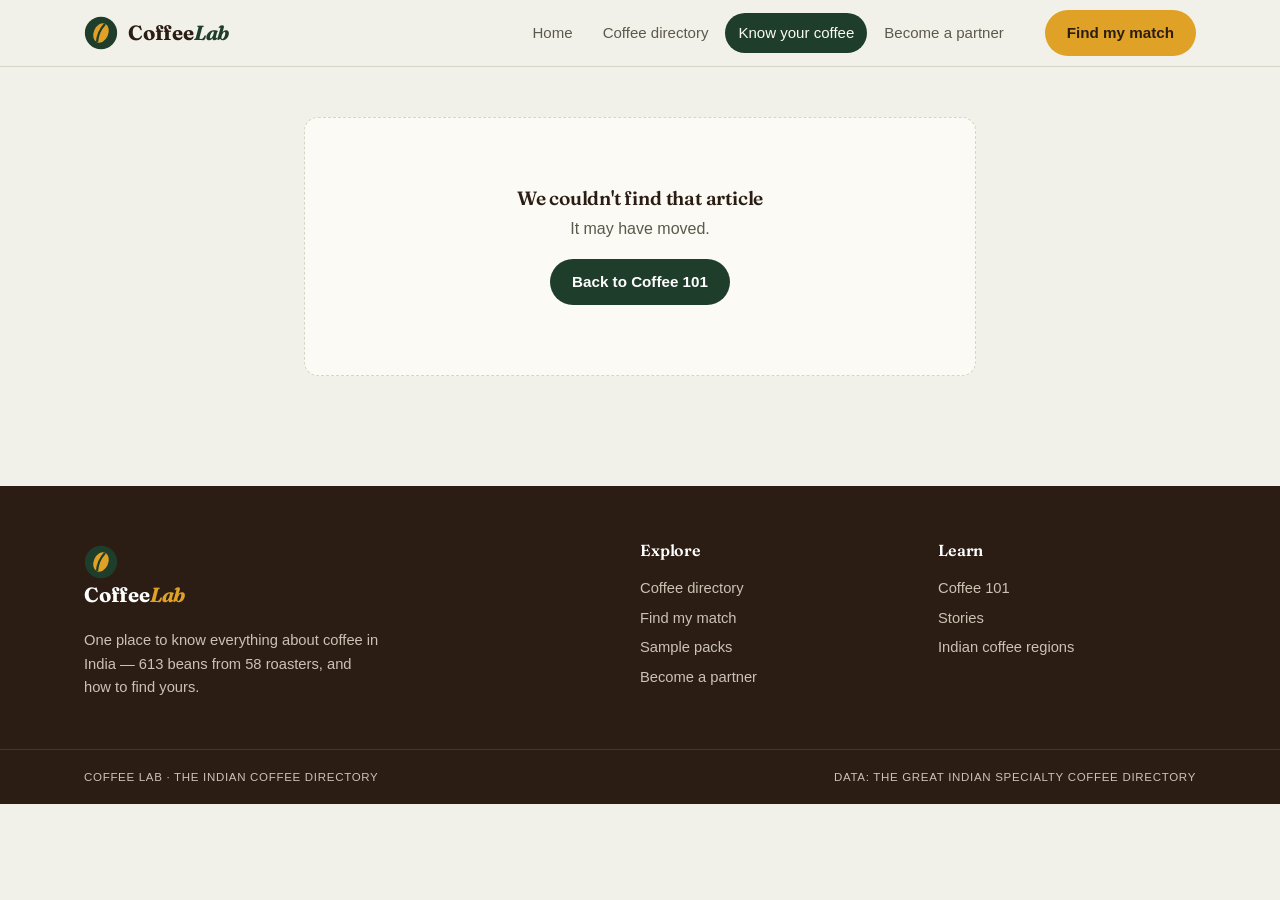
==== article.html @ e452d6aa "Add files via upload" ====
<!DOCTYPE html>
<html lang="en">
<head>
<meta charset="UTF-8">
<meta name="viewport" content="width=device-width, initial-scale=1.0">
<title>Article — Coffee Lab</title>
<link rel="preconnect" href="https://fonts.googleapis.com">
<link rel="preconnect" href="https://fonts.gstatic.com" crossorigin>
<link href="https://fonts.googleapis.com/css2?family=Fraunces:ital,opsz,wght@0,9..144,400;0,9..144,600;0,9..144,700;1,9..144,600&display=swap" rel="stylesheet">
<link rel="stylesheet" href="css/style.css">
<link rel="icon" href='data:image/svg+xml,<svg xmlns="http://www.w3.org/2000/svg" viewBox="0 0 40 40"><circle cx="20" cy="20" r="19" fill="%231F3D2B"/><ellipse cx="20" cy="20" rx="8.5" ry="12" fill="%23DFA126" transform="rotate(24 20 20)"/></svg>'>
</head>
<body>
<header class="site-header" id="site-header"></header>

<main>
  <article class="article-shell" id="article"></article>
</main>

<footer class="site-footer" id="site-footer"></footer>

<script src="js/data.js"></script>
<script src="js/content.js"></script>
<script src="js/app.js"></script>
<script>
const id = new URLSearchParams(location.search).get("id");
const a = ARTICLES.find(x => x.id === id);
const el = document.getElementById("article");
renderChrome(a && a.type === "story" ? "blogs" : "learn");

if (!a){
  el.innerHTML = `<div class="empty-state"><h3>We couldn't find that article</h3>
    <p>It may have moved.</p><a class="btn btn-primary" href="learn.html">Back to Coffee 101</a></div>`;
} else {
  document.title = `${a.title} — Coffee Lab`;
  const backHref = a.type === "story" ? "blogs.html" : "learn.html";
  const backLabel = a.type === "story" ? "Stories" : "Coffee 101";
  const siblings = ARTICLES.filter(x => x.type === a.type);
  const i = siblings.findIndex(x => x.id === a.id);
  const next = siblings[(i + 1) % siblings.length];

  el.innerHTML = `
    <nav class="crumbs" style="padding:0 0 22px" aria-label="Breadcrumb">
      <a href="index.html">Home</a> / <a href="${backHref}">${backLabel}</a> / <span>${esc(a.title)}</span>
    </nav>
    <span class="article-meta">${esc(a.tag)}<i class="dot"></i>${a.minutes} min read</span>
    <h1 style="margin-top:12px">${esc(a.title)}</h1>
    <p class="standfirst">${esc(a.standfirst)}</p>
    ${a.img ? `<figure class="article-hero"><img src="${a.img}" alt="${esc(a.imgAlt || "")}" loading="lazy"></figure>` : ""}
    <div class="article-body">
      ${a.body.map(([t, txt]) => t === "h2" ? `<h2>${esc(txt)}</h2>` : `<p>${esc(txt)}</p>`).join("")}
    </div>
    <div class="article-footer">
      <a class="btn btn-ghost" href="${backHref}">← All ${backLabel.toLowerCase()}</a>
      <a class="btn btn-primary" href="article.html?id=${next.id}">Next: ${esc(next.title)} →</a>
    </div>`;
}
</script>
</body>
</html>
---- css/style.css ----
@font-face{
  font-family:"Manrope";
  src:url("../assets/fonts/Manrope-ExtraLight.ttf") format("truetype");
  font-weight:200; font-style:normal; font-display:swap;
}
@font-face{
  font-family:"Manrope";
  src:url("../assets/fonts/Manrope-Light.ttf") format("truetype");
  font-weight:300; font-style:normal; font-display:swap;
}
@font-face{
  font-family:"Manrope";
  src:url("../assets/fonts/Manrope-Regular.ttf") format("truetype");
  font-weight:400; font-style:normal; font-display:swap;
}
@font-face{
  font-family:"Manrope";
  src:url("../assets/fonts/Manrope-Medium.ttf") format("truetype");
  font-weight:500; font-style:normal; font-display:swap;
}
@font-face{
  font-family:"Manrope";
  src:url("../assets/fonts/Manrope-SemiBold.ttf") format("truetype");
  font-weight:600; font-style:normal; font-display:swap;
}
@font-face{
  font-family:"Manrope";
  src:url("../assets/fonts/Manrope-Bold.ttf") format("truetype");
  font-weight:700; font-style:normal; font-display:swap;
}
@font-face{
  font-family:"Manrope";
  src:url("../assets/fonts/Manrope-ExtraBold.ttf") format("truetype");
  font-weight:800; font-style:normal; font-display:swap;
}

/* ============================================================
   COFFEE LAB — design system
   Direction: "estate ledger meets modern tasting room"
   Palette drawn from the coffee plant's own states:
   canopy (green leaf) · roast (bean) · mist (paper) · marigold (accent)
   ============================================================ */

:root{
  --canopy:      #1F3D2B;   /* deep Western-Ghats green */
  --canopy-2:    #2C5238;
  --roast:       #2B1D14;   /* dark roasted bean */
  --roast-2:     #4A3423;
  --mist:        #F2F1E9;   /* pale leaf-tinted paper (page bg) */
  --mist-2:      #E9E8DC;
  --card:        #FBFAF4;
  --marigold:    #DFA126;   /* turmeric/marigold accent */
  --marigold-2:  #B67F14;
  --berry:       #96453B;   /* coffee-cherry red, used sparingly */
  --ink:         #23201A;
  --ink-soft:    #5D584C;
  --line:        #D8D5C6;
  --focus:       #2C5238;

  --font-display:"Fraunces", Georgia, "Times New Roman", serif;
  --font-body:   "Manrope", "Helvetica Neue", Arial, sans-serif;
  --font-mono:   "Manrope", "Helvetica Neue", Arial, sans-serif;

  --maxw: 1160px;
  --r-sm: 8px;
  --r-md: 14px;
  --r-lg: 22px;
  --shadow: 0 1px 2px rgba(43,29,20,.06), 0 10px 30px -18px rgba(43,29,20,.35);
  --shadow-lift: 0 2px 4px rgba(43,29,20,.08), 0 18px 42px -18px rgba(43,29,20,.45);
}

*{ box-sizing:border-box; }
html{ scroll-behavior:smooth; }
@media (prefers-reduced-motion: reduce){
  html{ scroll-behavior:auto; }
  *,*::before,*::after{ animation-duration:.01ms !important; transition-duration:.01ms !important; }
}
body{
  margin:0;
  font-family:var(--font-body);
  font-size:16px; line-height:1.6;
  color:var(--ink);
  background:var(--mist);
}
img,svg{ display:block; max-width:100%; }
a{ color:var(--canopy); }
button{ font:inherit; cursor:pointer; }
:focus-visible{ outline:3px solid var(--focus); outline-offset:2px; border-radius:4px; }
.visually-hidden{ position:absolute; width:1px; height:1px; overflow:hidden; clip:rect(0 0 0 0); white-space:nowrap; }

.wrap{ max-width:var(--maxw); margin:0 auto; padding:0 24px; }

/* ---------- type ---------- */
h1,h2,h3,h4{ font-family:var(--font-display); font-weight:600; line-height:1.12; margin:0 0 .4em; color:var(--roast); letter-spacing:-.01em; }
h1{ font-size:clamp(2.3rem, 5.2vw, 4rem); }
h2{ font-size:clamp(1.5rem, 3vw, 2.15rem); }
h3{ font-size:1.2rem; }
.eyebrow{
  font-family:var(--font-mono); font-size:.72rem; letter-spacing:.16em;
  text-transform:uppercase; color:var(--canopy); margin:0 0 .9em;
  display:flex; align-items:center; gap:.7em;
}
.eyebrow::before{ content:""; width:26px; height:2px; background:var(--marigold); }
.lede{ color:var(--ink-soft); font-size:1.06rem; max-width:56ch; }
.mono{ font-family:var(--font-mono); }

/* ---------- header ---------- */
.site-header{
  position:sticky; top:0; z-index:60;
  background:rgba(242,241,233,.92);
  backdrop-filter:blur(10px);
  border-bottom:1px solid var(--line);
}
.site-header .wrap{ display:flex; align-items:center; gap:28px; height:66px; }
.logo{ display:flex; align-items:center; gap:10px; text-decoration:none; margin-right:auto; }
.logo svg{ width:34px; height:34px; }
.logo b{ font-family:var(--font-display); font-size:1.28rem; font-weight:700; color:var(--roast); letter-spacing:-.01em; }
.logo b em{ font-style:italic; color:var(--canopy); }
.main-nav{ display:flex; gap:4px; }
.main-nav a{
  text-decoration:none; color:var(--ink-soft); font-weight:500; font-size:.94rem;
  padding:8px 13px; border-radius:999px; transition:color .15s, background .15s;
}
.main-nav a:hover{ color:var(--roast); background:var(--mist-2); }
.main-nav a[aria-current="page"]{ color:var(--card); background:var(--canopy); }
.nav-toggle{ display:none; background:none; border:1px solid var(--line); border-radius:var(--r-sm); padding:8px 10px; }
.nav-toggle svg{ width:20px; height:20px; }
.header-cta{ padding:9px 18px; font-size:.9rem; white-space:nowrap; }
.header-cta[aria-current="page"]{ background:var(--canopy); color:#fff; }

/* ---------- buttons ---------- */
.btn{
  display:inline-flex; align-items:center; gap:8px;
  padding:11px 22px; border-radius:999px; border:none;
  font-weight:600; font-size:.95rem; text-decoration:none;
  transition:transform .15s, box-shadow .15s, background .15s;
}
.btn-primary{ background:var(--canopy); color:#fff; }
.btn-primary:hover{ background:var(--canopy-2); transform:translateY(-1px); box-shadow:var(--shadow); }
.btn-ghost{ background:transparent; color:var(--canopy); border:1.5px solid var(--canopy); }
.btn-ghost:hover{ background:var(--canopy); color:#fff; }
.btn-gold{ background:var(--marigold); color:var(--roast); }
.btn-gold:hover{ background:#EBB13B; transform:translateY(-1px); box-shadow:var(--shadow); }

/* ---------- hero ---------- */
.hero{
  position:relative; overflow:hidden;
  background:var(--canopy); color:var(--mist);
  padding:84px 0 120px;
}
.hero h1{ color:var(--mist); max-width:15ch; }
.hero h1 em{ font-style:italic; color:var(--marigold); }
.hero .lede{ color:#C9D3C3; }
.hero .eyebrow{ color:var(--marigold); }
.hero .eyebrow::before{ background:var(--marigold); }
.hero-ridge{ position:absolute; inset:auto 0 -2px 0; pointer-events:none; }
.hero-beans{ position:absolute; right:-40px; top:-40px; opacity:.16; pointer-events:none; width:520px; }
.hero-stats{ display:flex; gap:38px; margin-top:34px; flex-wrap:wrap; }
.hero-stats div b{ display:block; font-family:var(--font-display); font-size:1.9rem; color:#fff; line-height:1.1; }
.hero-stats div span{ font-family:var(--font-mono); font-size:.72rem; letter-spacing:.12em; text-transform:uppercase; color:#AEBFa8; color:#AEBFA8; }

/* search */
.search-bar{
  display:flex; margin-top:36px; max-width:620px;
  background:#fff; border-radius:999px; padding:6px;
  box-shadow:var(--shadow-lift);
}
.search-bar input{
  flex:1; border:none; background:none; padding:10px 20px;
  font:inherit; font-size:1rem; color:var(--ink); min-width:0;
}
.search-bar input:focus{ outline:none; }
.search-bar button{ border-radius:999px; }

/* ---------- sections ---------- */
.section{ padding:74px 0; }
.section-head{ display:flex; align-items:flex-end; justify-content:space-between; gap:24px; margin-bottom:34px; flex-wrap:wrap; }
.section-head .lede{ margin:.35em 0 0; }
.section-alt{ background:var(--mist-2); }

/* ---------- coffee cards ---------- */
.card-grid{ display:grid; grid-template-columns:repeat(auto-fill, minmax(255px,1fr)); gap:22px; }
.coffee-card{
  background:var(--card); border:1px solid var(--line); border-radius:var(--r-md);
  overflow:hidden; text-decoration:none; color:inherit;
  display:flex; flex-direction:column;
  transition:transform .18s, box-shadow .18s, border-color .18s;
}
.coffee-card:hover{ transform:translateY(-4px); box-shadow:var(--shadow-lift); border-color:var(--canopy); }
.coffee-card .art{ aspect-ratio:5/3.4; }
.coffee-card .art svg{ width:100%; height:100%; }
.card-body{ padding:16px 18px 18px; display:flex; flex-direction:column; gap:8px; flex:1; }
.card-brand{ font-family:var(--font-mono); font-size:.7rem; letter-spacing:.12em; text-transform:uppercase; color:var(--canopy); }
.card-name{ font-family:var(--font-display); font-size:1.16rem; font-weight:600; color:var(--roast); line-height:1.25; }
.card-flavours{ color:var(--ink-soft); font-size:.86rem; line-height:1.45; }
.card-foot{ margin-top:auto; padding-top:10px; display:flex; align-items:center; justify-content:space-between; gap:10px; border-top:1px dashed var(--line); }
.card-price{ font-family:var(--font-mono); font-size:.82rem; color:var(--roast); }
.card-price small{ color:var(--ink-soft); }

/* the signature: roast meter (5 beans light→dark) */
.roast-meter{ display:inline-flex; align-items:center; gap:3px; }
.roast-meter svg{ width:13px; height:13px; }
.roast-meter .bean{ fill:var(--mist-2); stroke:var(--roast-2); stroke-width:1.4; }
.roast-meter .bean.on{ fill:var(--roast-2); }
.roast-label{ font-family:var(--font-mono); font-size:.68rem; letter-spacing:.08em; text-transform:uppercase; color:var(--ink-soft); margin-left:6px; }

/* tags */
.tag-row{ display:flex; flex-wrap:wrap; gap:6px; }
.tag{
  font-family:var(--font-mono); font-size:.68rem; letter-spacing:.06em;
  padding:3px 9px; border-radius:999px; text-transform:uppercase;
  background:var(--mist-2); color:var(--roast-2); border:1px solid var(--line);
}
.tag.gold{ background:#F6E7C4; border-color:#E4C87F; color:var(--marigold-2); }
.tag.green{ background:#E2EBDF; border-color:#BCD0B8; color:var(--canopy); }

/* ---------- "how do you like it" style cards ---------- */
.style-grid{ display:grid; grid-template-columns:repeat(auto-fit, minmax(250px,1fr)); gap:22px; }
.style-card{
  position:relative; overflow:hidden;
  border-radius:var(--r-lg); padding:30px 26px 26px;
  color:var(--mist); text-decoration:none; min-height:230px;
  display:flex; flex-direction:column; justify-content:flex-end;
  transition:transform .18s, box-shadow .18s;
}
.style-card:hover{ transform:translateY(-4px); box-shadow:var(--shadow-lift); }
.style-card h3{ color:#fff; font-size:1.5rem; margin:0 0 4px; }
.style-card p{ margin:0; color:rgba(255,255,255,.82); font-size:.92rem; max-width:30ch; }
.style-card .style-count{ font-family:var(--font-mono); font-size:.7rem; letter-spacing:.12em; text-transform:uppercase; color:var(--marigold); margin-bottom:10px; }
.style-card svg.style-ico{ position:absolute; top:20px; right:18px; width:74px; height:74px; opacity:.9; }
.style-milk{ background:linear-gradient(150deg, #6B4A2E, var(--roast)); }
.style-black{ background:linear-gradient(150deg, #3A3128, #191410); }
.style-cold{ background:linear-gradient(150deg, #2C5238, var(--canopy)); }

/* ---------- article cards ---------- */
.article-grid{ display:grid; grid-template-columns:repeat(auto-fill, minmax(300px,1fr)); gap:22px; }
.article-card{
  background:var(--card); border:1px solid var(--line); border-radius:var(--r-md);
  padding:24px; text-decoration:none; color:inherit; display:flex; flex-direction:column; gap:10px;
  transition:transform .18s, box-shadow .18s, border-color .18s;
}
.article-card:hover{ transform:translateY(-4px); box-shadow:var(--shadow-lift); border-color:var(--canopy); }
.article-card h3{ font-size:1.28rem; margin:0; }
.article-card p{ margin:0; color:var(--ink-soft); font-size:.92rem; }
.article-meta{ display:flex; gap:10px; align-items:center; font-family:var(--font-mono); font-size:.7rem; letter-spacing:.1em; text-transform:uppercase; color:var(--canopy); }
.article-meta .dot{ width:4px; height:4px; border-radius:50%; background:var(--marigold); }
.article-card .read-more{ margin-top:auto; padding-top:8px; font-weight:600; font-size:.9rem; color:var(--canopy); }

/* ---------- footer ---------- */
.site-footer{ background:var(--roast); color:#CBC2B4; margin-top:20px; }
.site-footer .wrap{ padding:56px 24px 34px; display:grid; grid-template-columns:2fr 1fr 1fr; gap:40px; }
.site-footer h4{ color:#fff; font-size:1rem; margin-bottom:14px; }
.site-footer a{ color:#CBC2B4; text-decoration:none; display:block; padding:3px 0; font-size:.92rem; }
.site-footer a:hover{ color:var(--marigold); }
.site-footer .logo b{ color:#fff; }
.site-footer .logo b em{ color:var(--marigold); }
.footer-note{ border-top:1px solid rgba(255,255,255,.12); }
.footer-note .wrap{ display:flex; justify-content:space-between; gap:20px; padding:18px 24px; font-family:var(--font-mono); font-size:.72rem; letter-spacing:.06em; }

/* ============================================================
   DIRECTORY
   ============================================================ */
.dir-hero{ background:var(--canopy); color:var(--mist); padding:46px 0 40px; }
.dir-hero-photo{ background-size:cover; background-position:center; position:relative; }
.dir-hero-photo::before{ content:""; position:absolute; inset:0; background:linear-gradient(180deg, rgba(15,25,18,.46), rgba(15,25,18,.72)); }
.dir-hero-photo .wrap{ position:relative; z-index:1; }
.dir-hero.dir-hero-photo h1{ color:var(--marigold); }
.dir-hero.dir-hero-photo .lede{ color:#EDE9D8; }
.dir-hero h1{ color:#fff; font-size:clamp(1.9rem,4vw,2.7rem); }
.dir-hero .search-bar{ margin-top:20px; }

.dir-layout{ display:grid; grid-template-columns:264px 1fr; gap:34px; align-items:start; padding:38px 0 80px; }

.filters{
  background:var(--card); border:1px solid var(--line); border-radius:var(--r-md);
  padding:20px; position:sticky; top:86px; max-height:calc(100vh - 106px); overflow:auto;
}
.filters h2{ font-size:1.05rem; display:flex; justify-content:space-between; align-items:center; }
.filters h2 button{ background:none; border:none; color:var(--berry); font-size:.8rem; font-weight:600; padding:2px; }
.filter-group{ border-top:1px dashed var(--line); padding:14px 0 6px; }
.filter-group > b{
  display:flex; justify-content:space-between; align-items:center; width:100%;
  font-family:var(--font-mono); font-size:.7rem; letter-spacing:.13em; text-transform:uppercase; color:var(--roast-2);
  margin-bottom:8px;
}
.filter-group label{
  display:flex; align-items:center; gap:9px; padding:4px 2px;
  font-size:.9rem; color:var(--ink-soft); cursor:pointer; border-radius:6px;
}
.filter-group label:hover{ color:var(--roast); }
.filter-group input[type="checkbox"]{ accent-color:var(--canopy); width:16px; height:16px; }
.filter-group .opts.tall{ max-height:264px; overflow-y:auto; padding-right:4px; }
.filter-group .count{ margin-left:auto; font-family:var(--font-mono); font-size:.68rem; color:#A29C8C; }
.filter-group label .roast-meter{ margin-left:2px; }
.price-row{ display:flex; align-items:center; gap:10px; font-family:var(--font-mono); font-size:.75rem; }
.price-row input[type="range"]{ flex:1; accent-color:var(--canopy); }

.dir-toolbar{ display:flex; align-items:center; gap:14px; flex-wrap:wrap; margin-bottom:20px; }
.dir-count{ font-family:var(--font-mono); font-size:.8rem; color:var(--ink-soft); margin-right:auto; }
.dir-count b{ color:var(--roast); }
.dir-toolbar select{
  font:inherit; font-size:.88rem; padding:9px 14px; border-radius:999px;
  border:1px solid var(--line); background:var(--card); color:var(--ink);
}
.chip-row{ display:flex; flex-wrap:wrap; gap:8px; margin-bottom:18px; }
.chip{
  display:inline-flex; align-items:center; gap:6px;
  background:var(--canopy); color:#fff; border:none; border-radius:999px;
  padding:5px 8px 5px 13px; font-size:.8rem; font-weight:500;
}
.chip:hover{ background:var(--berry); }
.filters-open-btn{ display:none; }
.empty-state{
  grid-column:1/-1; text-align:center; padding:70px 20px;
  background:var(--card); border:1px dashed var(--line); border-radius:var(--r-md);
}
.empty-state h3{ margin-bottom:6px; }
.empty-state p{ color:var(--ink-soft); margin:0 0 18px; }

/* ============================================================
   DETAIL
   ============================================================ */
.crumbs{ font-family:var(--font-mono); font-size:.74rem; letter-spacing:.06em; padding:20px 0 0; color:var(--ink-soft); }
.crumbs a{ color:var(--canopy); text-decoration:none; }
.crumbs a:hover{ text-decoration:underline; }
.detail{ display:grid; grid-template-columns:0.9fr 1.1fr; gap:46px; padding:28px 0 34px; align-items:start; }
.detail-art{ border-radius:var(--r-lg); overflow:hidden; border:1px solid var(--line); position:sticky; top:90px; }
.detail-art svg{ width:100%; height:auto; }
.detail h1{ font-size:clamp(1.9rem,3.6vw,2.8rem); margin-bottom:8px; }
.detail .card-brand{ font-size:.78rem; }
.detail-flavours{ display:flex; flex-wrap:wrap; gap:8px; margin:16px 0 6px; }
.flavour-pill{
  display:inline-flex; align-items:center; gap:7px;
  background:var(--card); border:1px solid var(--line); border-radius:999px;
  padding:6px 14px; font-size:.86rem; color:var(--roast-2);
}
.flavour-pill i{ width:9px; height:9px; border-radius:50%; flex:none; }
.detail-roastline{ display:flex; align-items:center; gap:10px; margin:16px 0 4px; }
.detail-roastline .roast-meter svg{ width:18px; height:18px; }
.detail-note{ color:var(--ink-soft); max-width:60ch; margin:14px 0 0; }

.spec-ledger{
  margin:26px 0 0; border:1px solid var(--line); border-radius:var(--r-md);
  background:var(--card); overflow:hidden;
}
.spec-ledger h2{ font-size:.78rem; font-family:var(--font-mono); letter-spacing:.14em; text-transform:uppercase; color:var(--canopy); margin:0; padding:14px 20px 12px; border-bottom:1px solid var(--line); background:var(--mist-2); }
.spec-ledger dl{ margin:0; padding:8px 20px 14px; display:grid; grid-template-columns:1fr 1fr; gap:0 26px; }
.spec-ledger .spec{ display:flex; flex-direction:column; padding:10px 0; border-bottom:1px dashed var(--line); }
.spec-ledger dt{ font-family:var(--font-mono); font-size:.66rem; letter-spacing:.13em; text-transform:uppercase; color:#A29C8C; }
.spec-ledger dd{ margin:2px 0 0; font-size:.94rem; color:var(--roast); font-weight:500; }
.detail-cta{ display:flex; gap:12px; margin-top:26px; flex-wrap:wrap; align-items:center; }
.detail-price{ font-family:var(--font-display); font-size:1.7rem; color:var(--roast); }
.detail-price small{ font-family:var(--font-mono); font-size:.72rem; color:var(--ink-soft); display:block; letter-spacing:.1em; }
.brew-row{ display:flex; flex-wrap:wrap; gap:8px; margin-top:8px; }

.similar{ padding:14px 0 84px; }

/* ============================================================
   MATCH QUIZ
   ============================================================ */
.quiz-shell{ max-width:760px; margin:0 auto; padding:54px 24px 90px; }
.quiz-progress{ display:flex; gap:6px; margin:26px 0 34px; }
.quiz-progress i{ flex:1; height:5px; border-radius:99px; background:var(--mist-2); }
.quiz-progress i.done{ background:var(--marigold); }
.quiz-progress i.now{ background:var(--canopy); }
.quiz-q{ font-size:clamp(1.5rem,3vw,2.1rem); }
.quiz-help{ color:var(--ink-soft); margin:4px 0 26px; }
.quiz-opts{ display:grid; gap:12px; }
.quiz-opts.two{ grid-template-columns:1fr 1fr; }
.quiz-opt{
  display:flex; align-items:center; gap:16px; text-align:left;
  background:var(--card); border:1.5px solid var(--line); border-radius:var(--r-md);
  padding:18px 20px; transition:border-color .15s, transform .15s, box-shadow .15s;
}
.quiz-opt:hover{ border-color:var(--canopy); transform:translateY(-2px); box-shadow:var(--shadow); }
.quiz-opt.selected{ border-color:var(--canopy); background:#EDF2EA; }
.quiz-opt svg{ width:40px; height:40px; flex:none; }
.quiz-opt b{ display:block; font-size:1.02rem; color:var(--roast); }
.quiz-opt span{ font-size:.86rem; color:var(--ink-soft); }
.quiz-nav{ display:flex; justify-content:space-between; margin-top:34px; }
.quiz-nav .btn[disabled]{ opacity:.4; pointer-events:none; }

.match-hero{ text-align:center; padding:10px 0 8px; }
.match-hero .eyebrow{ justify-content:center; }
.match-hero .eyebrow::before{ display:none; }
.match-reason{
  background:#F6E7C4; border:1px solid #E4C87F; color:var(--marigold-2);
  border-radius:var(--r-sm); font-size:.82rem; padding:8px 12px; margin-top:10px;
}
.match-rank{
  position:absolute; top:12px; left:12px; z-index:2;
  background:var(--marigold); color:var(--roast); font-family:var(--font-mono);
  font-size:.72rem; font-weight:700; letter-spacing:.08em;
  padding:4px 10px; border-radius:999px; box-shadow:var(--shadow);
}
.match-card{ position:relative; }

/* ============================================================
   ARTICLES
   ============================================================ */
.article-shell{ max-width:720px; margin:0 auto; padding:50px 24px 90px; }
.article-shell h1{ font-size:clamp(2rem,4.4vw,3.1rem); }
.article-shell .standfirst{ font-size:1.15rem; color:var(--ink-soft); line-height:1.55; margin:14px 0 8px; }
.article-body{ margin-top:30px; }
.article-body h2{ font-size:1.4rem; margin:1.8em 0 .5em; }
.article-body p{ margin:0 0 1.1em; color:#3A362C; font-size:1.02rem; }
.article-body p:first-of-type::first-letter{
  font-family:var(--font-display); font-size:3.2em; float:left; line-height:.82;
  padding:4px 10px 0 0; color:var(--canopy);
}
.article-footer{ margin-top:44px; padding-top:24px; border-top:1px dashed var(--line); display:flex; justify-content:space-between; flex-wrap:wrap; gap:14px; }

.article-hero{ margin:30px 0 6px; border-radius:var(--r-lg); overflow:hidden; border:1px solid var(--line); }
.article-hero img{ width:100%; height:auto; display:block; }

/* learn page intro band */
.learn-band{ background:var(--roast); color:#D9CFC0; border-radius:var(--r-lg); padding:34px 36px; display:flex; gap:30px; align-items:center; margin-bottom:40px; flex-wrap:wrap; }
.learn-band h2{ color:#fff; margin:0 0 4px; }
.learn-band p{ margin:0; max-width:52ch; }
.learn-band .btn{ margin-left:auto; }

/* ---------- responsive ---------- */
@media (max-width: 960px){
  .dir-layout{ grid-template-columns:1fr; }
  .filters{ position:fixed; inset:0; z-index:100; border-radius:0; max-height:none; top:0; display:none; padding-bottom:90px; }
  .filters.open{ display:block; }
  .filters .filters-close{ display:inline-flex; }
  .filters-open-btn{ display:inline-flex; }
  .detail{ grid-template-columns:1fr; }
  .detail-art{ position:static; max-width:440px; }
  .site-footer .wrap{ grid-template-columns:1fr 1fr; }
}
@media (max-width: 720px){
  .main-nav{
    display:none; position:absolute; top:66px; left:0; right:0;
    background:var(--mist); border-bottom:1px solid var(--line);
    flex-direction:column; padding:10px 18px 16px;
  }
  .main-nav.open{ display:flex; }
  .nav-toggle{ display:inline-flex; order:3; }
  .site-header .wrap{ gap:12px; }
  .header-cta{ margin-left:auto; padding:8px 14px; font-size:.84rem; }
  .hero{ padding:56px 0 96px; }
  /* home product shelf becomes a horizontal scroller to avoid a long page */
  .scroll-mobile{
    display:flex; overflow-x:auto; gap:14px;
    scroll-snap-type:x mandatory; padding-bottom:14px;
    -webkit-overflow-scrolling:touch;
    margin:0 -24px; padding-left:24px; padding-right:24px;
    scrollbar-width:thin;
  }
  .scroll-mobile .coffee-card{ flex:0 0 236px; scroll-snap-align:start; }
  .quiz-opts.two{ grid-template-columns:1fr; }
  .spec-ledger dl{ grid-template-columns:1fr; }
  .site-footer .wrap{ grid-template-columns:1fr; gap:26px; }
  .footer-note .wrap{ flex-direction:column; gap:6px; }
}
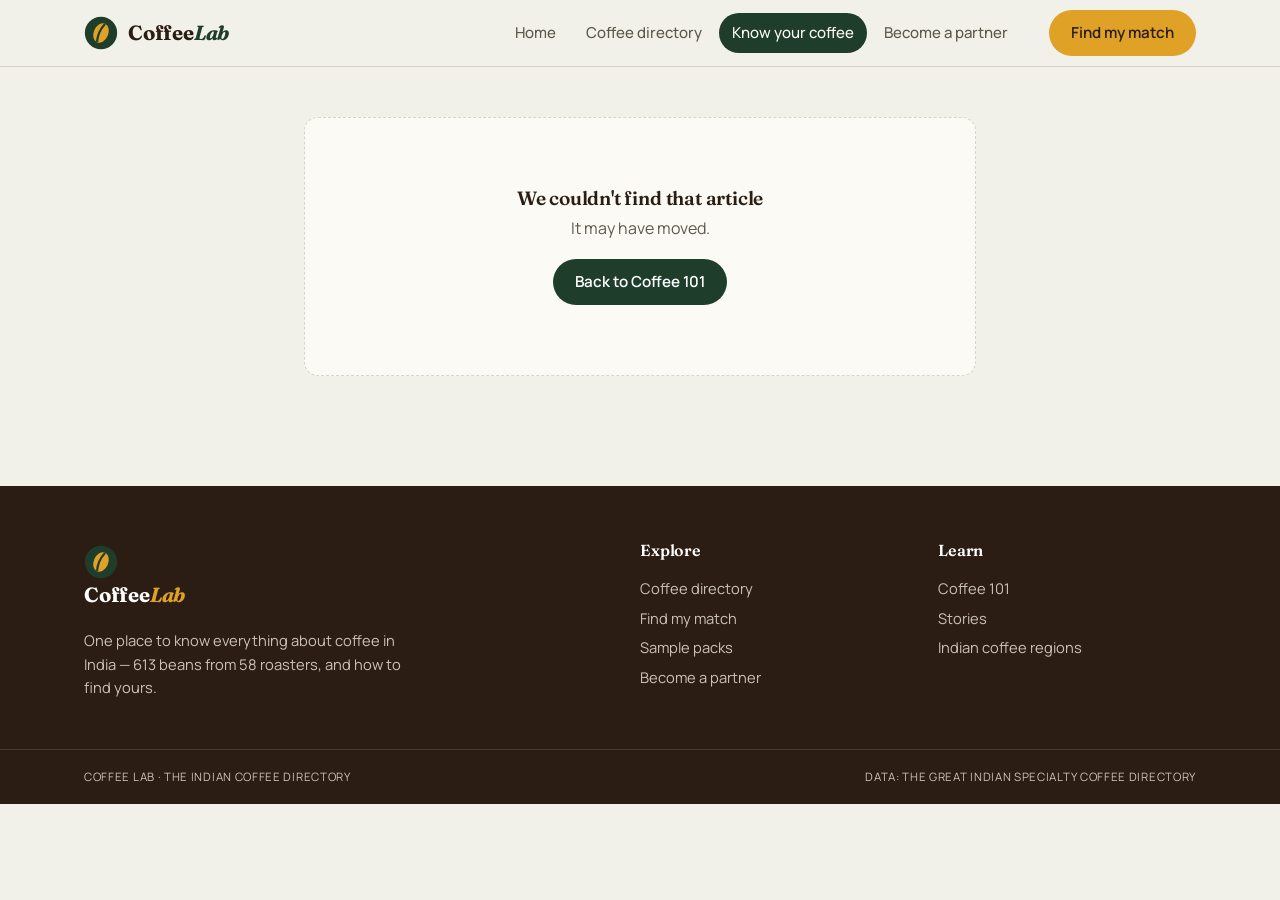
==== commit 51b4331e: "Add PostHog analytics, loaded first in <head> on every page js/analytics.js contains the PostHog sni" ====
--- a/article.html
+++ b/article.html
@@ -1,6 +1,7 @@
 <!DOCTYPE html>
 <html lang="en">
 <head>
+<script src="js/analytics.js"></script>
 <meta charset="UTF-8">
 <meta name="viewport" content="width=device-width, initial-scale=1.0">
 <title>Article — Coffee Lab</title>
--- a/css/style.css
+++ b/css/style.css
@@ -394,6 +394,7 @@
   padding:4px 10px; border-radius:999px; box-shadow:var(--shadow);
 }
 .match-card{ position:relative; }
+.buy-btn{ align-self:flex-start; margin-top:8px; font-size:.82rem; padding:7px 14px; }
 
 /* ============================================================
    ARTICLES
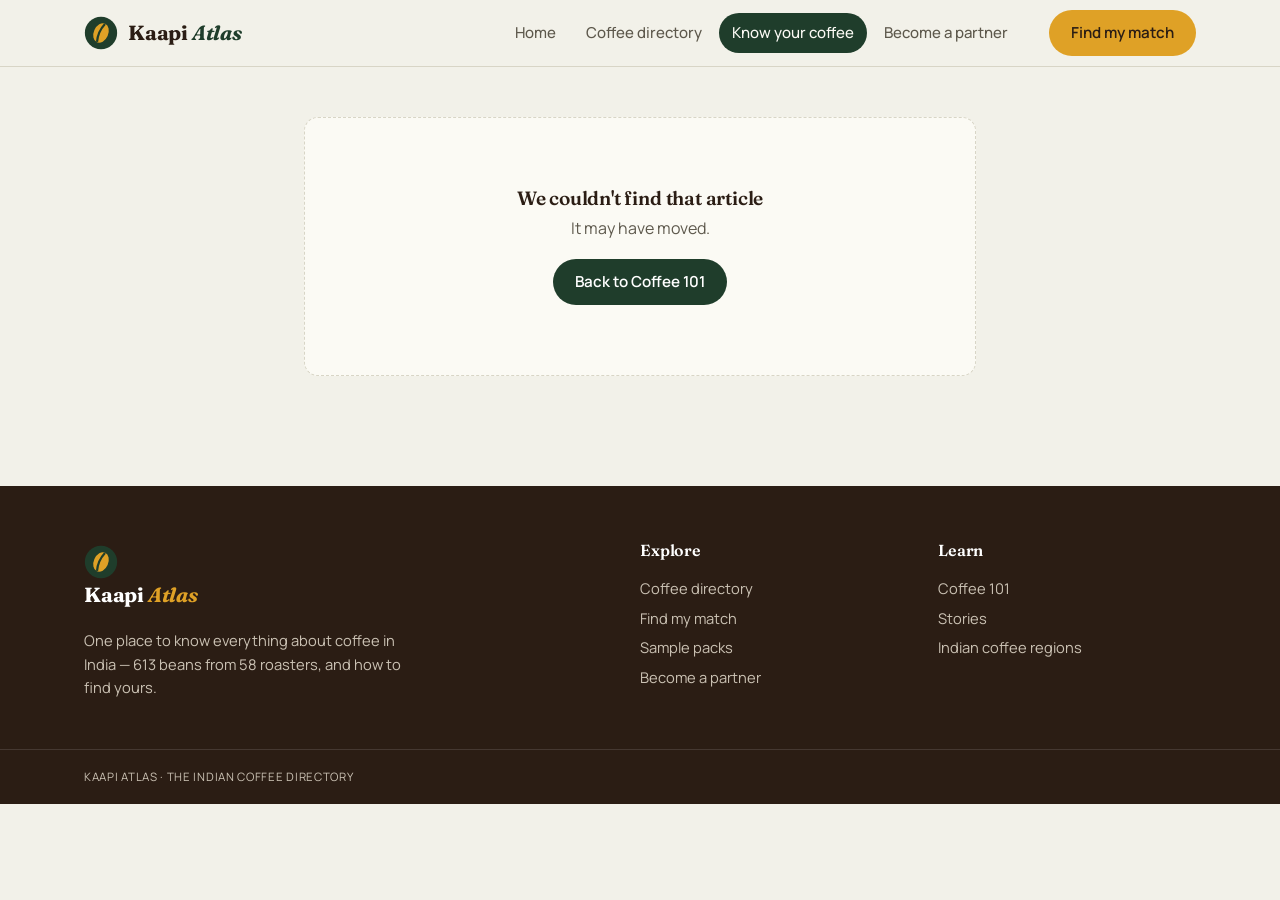
==== commit b7115bee: "Wire partner form to Web3Forms; finish Coffee Lab -> Kaapi Atlas rename - partner.html: the register" ====
--- a/article.html
+++ b/article.html
@@ -4,7 +4,7 @@
 <script src="js/analytics.js"></script>
 <meta charset="UTF-8">
 <meta name="viewport" content="width=device-width, initial-scale=1.0">
-<title>Article — Coffee Lab</title>
+<title>Article — Kaapi Atlas</title>
 <link rel="preconnect" href="https://fonts.googleapis.com">
 <link rel="preconnect" href="https://fonts.gstatic.com" crossorigin>
 <link href="https://fonts.googleapis.com/css2?family=Fraunces:ital,opsz,wght@0,9..144,400;0,9..144,600;0,9..144,700;1,9..144,600&display=swap" rel="stylesheet">
@@ -33,7 +33,7 @@
   el.innerHTML = `<div class="empty-state"><h3>We couldn't find that article</h3>
     <p>It may have moved.</p><a class="btn btn-primary" href="learn.html">Back to Coffee 101</a></div>`;
 } else {
-  document.title = `${a.title} — Coffee Lab`;
+  document.title = `${a.title} — Kaapi Atlas`;
   const backHref = a.type === "story" ? "blogs.html" : "learn.html";
   const backLabel = a.type === "story" ? "Stories" : "Coffee 101";
   const siblings = ARTICLES.filter(x => x.type === a.type);
--- a/css/style.css
+++ b/css/style.css
@@ -395,6 +395,7 @@
 }
 .match-card{ position:relative; }
 .buy-btn{ align-self:flex-start; margin-top:8px; font-size:.82rem; padding:7px 14px; }
+.news-form iframe{ height:56px !important; width:400px !important; max-width:100%; display:block; margin:0 auto; }
 
 /* ============================================================
    ARTICLES
